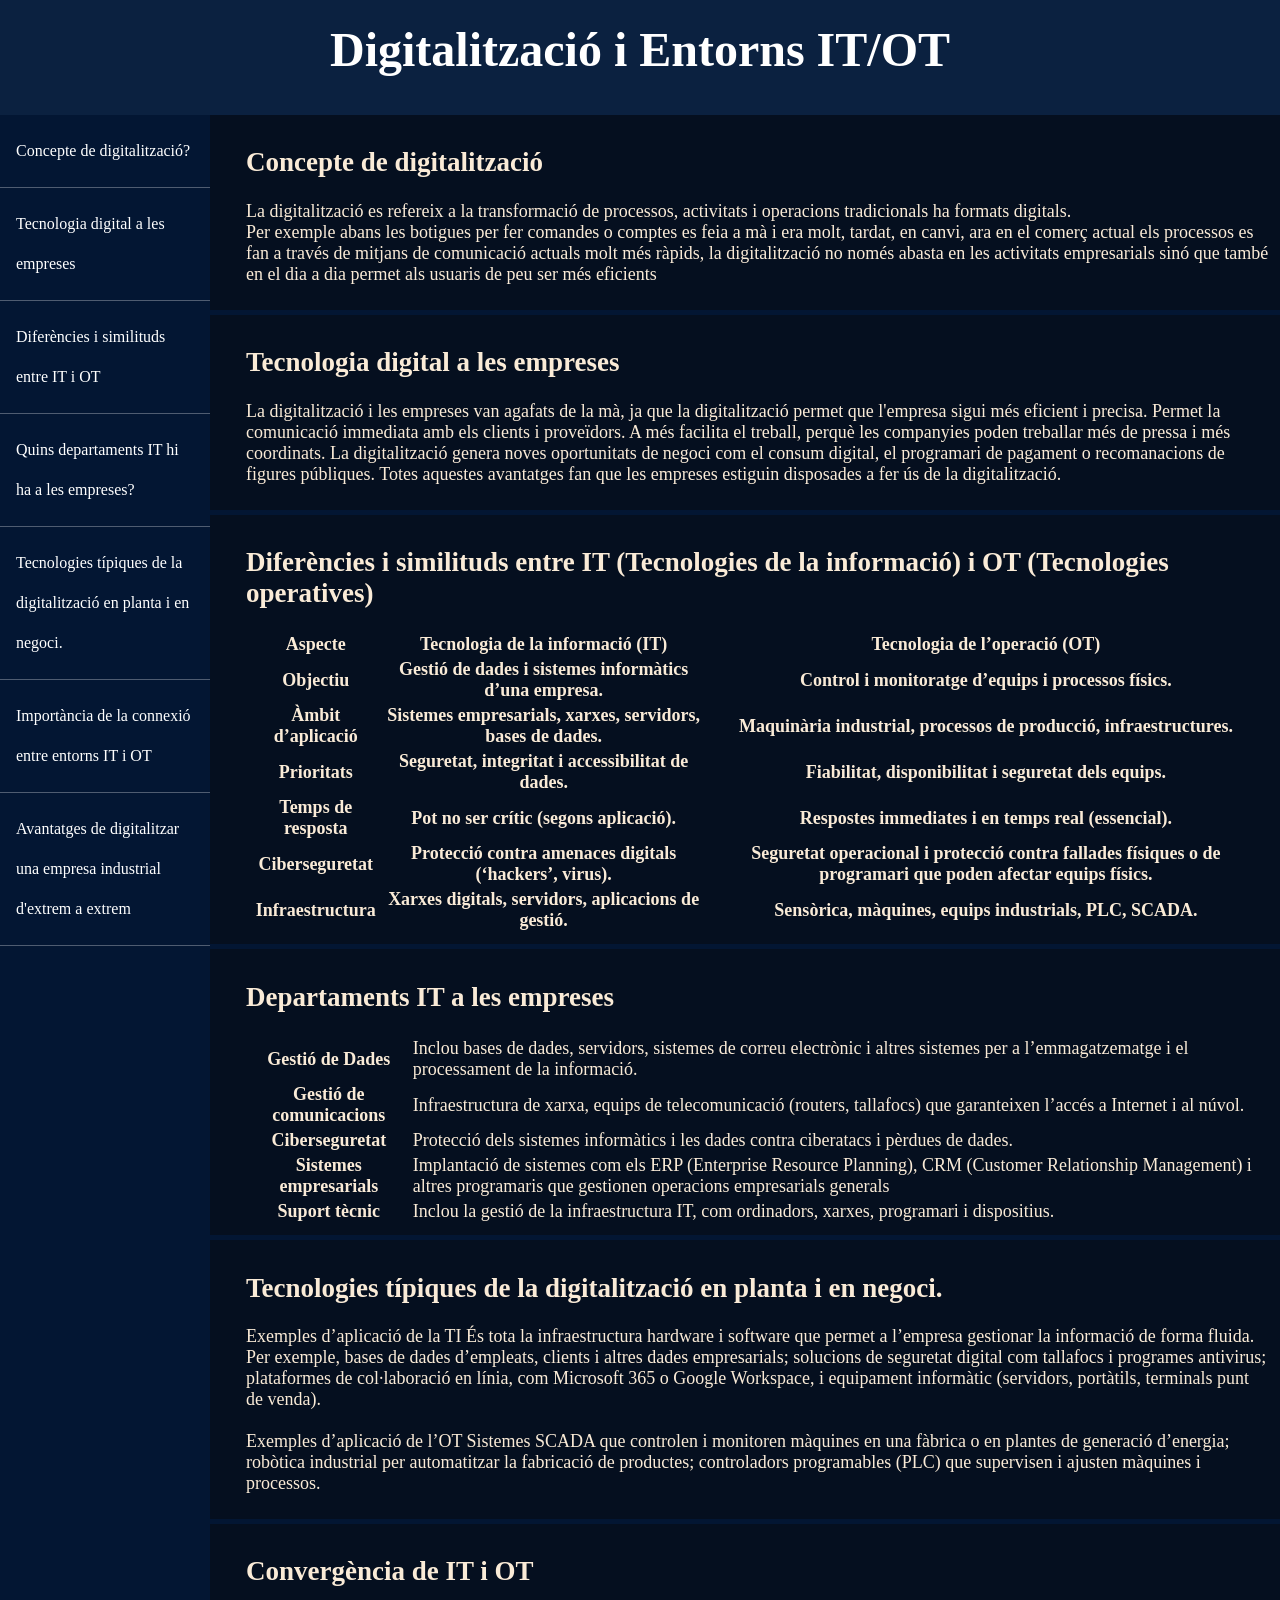
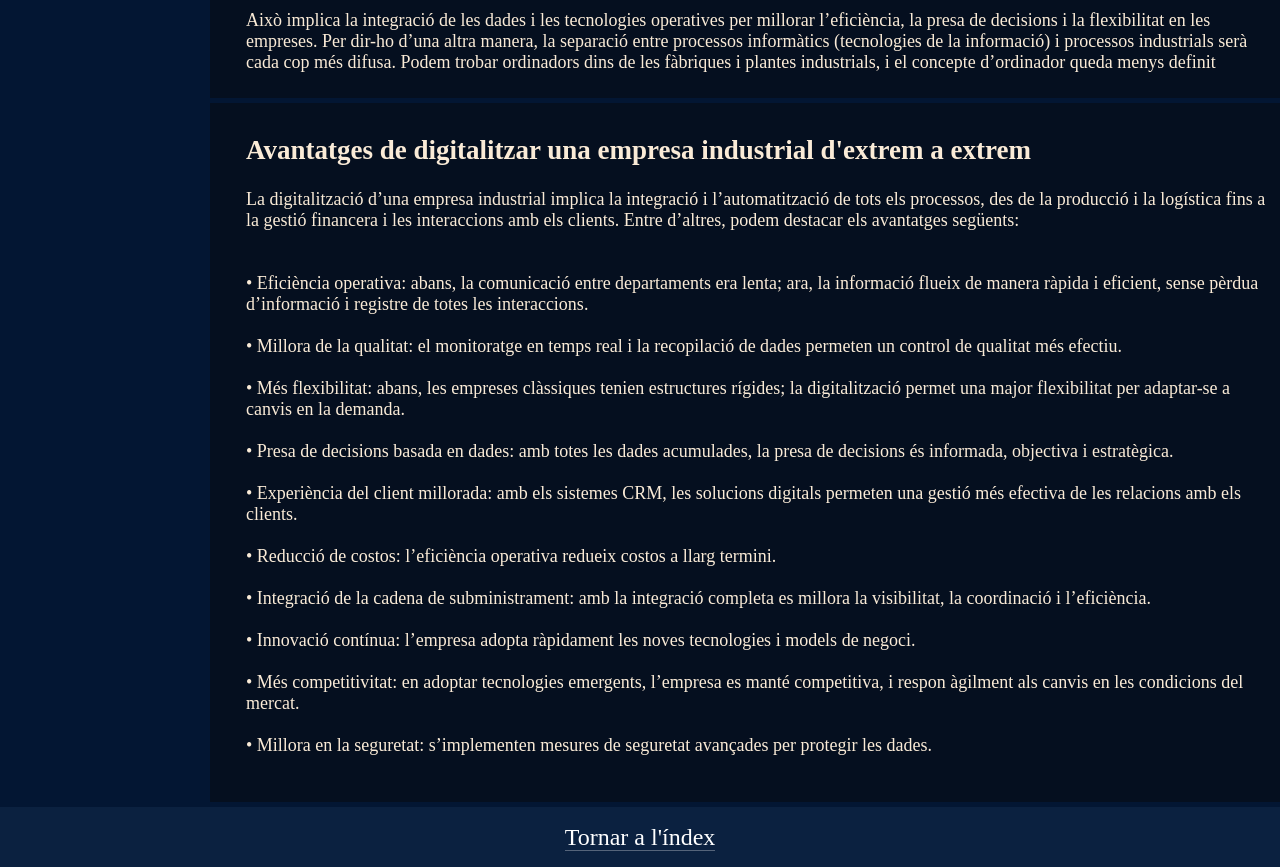
==== pagina1.html @ 05292c55 "subir archivos" ====
<!DOCTYPE html>
<html lang="en">
<head>
    <meta charset="UTF-8">
    <title>PÀGINA 1</title>
    <link rel="stylesheet" href="pagina2.css">
</head>
<body>


<main>

    <header>
        <h1>Digitalització i Entorns IT/OT </h1>
    </header>

    <div id="contenido">

        <nav role="navigation">
            <a href="#1">Concepte de digitalització?</a>
            <a href="#2">Tecnologia digital a les empreses</a>
            <a href="#3">Diferències i similituds entre IT i OT</a>
            <a href="#4">Quins departaments IT hi ha a les empreses?</a>
            <a href="#5">Tecnologies típiques de la digitalització en planta i en negoci.</a>
            <a href="#6">Importància de la connexió entre entorns IT i OT</a>
            <a href="#7">Avantatges de digitalitzar una empresa industrial d'extrem a extrem</a>
        </nav>

        <div>
            <article id="1">
                <h2>Concepte de digitalització</h2>
                <p>La digitalització es refereix a la transformació de processos, activitats i operacions tradicionals ha formats digitals. <br>
                    Per exemple abans les botigues per fer comandes o comptes es feia a mà i era molt, tardat, en canvi, ara en el comerç
                    actual els processos es fan a través de mitjans de comunicació actuals molt més ràpids, la digitalització no només abasta
                    en les activitats empresarials sinó que també en el dia a dia permet als usuaris de peu ser més eficients</p>
            </article>

            <article id="2">
                <h2>Tecnologia digital a les empreses</h2>
                <p>La digitalització i les empreses van agafats de la mà, ja que la digitalització permet que l'empresa sigui més eficient i
                    precisa. Permet la comunicació immediata amb els clients i proveïdors. A més facilita el treball, perquè les companyies poden treballar més de pressa i més coordinats.
                    La digitalització genera noves oportunitats de negoci com el consum digital, el programari de pagament o recomanacions
                    de figures públiques. Totes aquestes avantatges fan que les empreses estiguin disposades a fer ús de la digitalització.</p>
            </article>

            <article id="3">
                <h2>Diferències i similituds entre IT (Tecnologies de la informació) i OT  (Tecnologies operatives)</h2>

                <table>
                    <tbody>
                    <tr>
                        <th>Aspecte</th>
                        <th>Tecnologia de la informació (IT)</th>
                        <th>Tecnologia de l’operació (OT)</th>
                    </tr>
                    <tr>
                        <th>Objectiu</th>
                        <th>Gestió de dades i sistemes informàtics
                            d’una empresa.</th>
                        <th>Control i monitoratge d’equips i
                            processos físics.</th>

                    </tr>

                    <tr>
                        <th>Àmbit d’aplicació </th>
                        <th>Sistemes empresarials, xarxes,
                            servidors, bases de dades.
                        </th>
                        <th>Maquinària industrial, processos de
                            producció, infraestructures.</th>

                    </tr>
                    <tr>
                        <th>Prioritats</th>
                        <th>Seguretat, integritat i accessibilitat de
                            dades.</th>
                        <th>Fiabilitat, disponibilitat i seguretat dels
                            equips.</th>

                    </tr>
                    <tr>
                        <th>Temps de resposta</th>
                        <th>Pot no ser crític (segons aplicació).</th>
                        <th>Respostes immediates i en temps real
                            (essencial).</th>

                    </tr>
                    <tr>
                        <th>Ciberseguretat</th>
                        <th>Protecció contra amenaces digitals
                            (‘hackers’, virus).
                        </th>
                        <th>Seguretat operacional i protecció contra
                            fallades físiques o de programari que
                            poden afectar equips físics.</th>

                    </tr>
                    <tr>
                        <th>Infraestructura</th>
                        <th>Xarxes digitals, servidors, aplicacions de
                            gestió.</th>
                        <th>Sensòrica, màquines, equips industrials,
                            PLC, SCADA.
                        </th>

                    </tr>

                    </tbody>
                </table>

            </article>

            <article id="4">
                <h2>Departaments IT a les empreses</h2>
                <table>
                    <tbody>
                    <tr>
                        <th>Gestió de Dades</th>
                        <td>Inclou bases de dades, servidors, sistemes de correu
                            electrònic i altres sistemes per a l’emmagatzematge i el processament de
                            la informació.</td>
                    </tr>
                    <tr>
                        <th>Gestió de comunicacions</th>
                        <td> Infraestructura de xarxa, equips de telecomunicació (routers, tallafocs) que garanteixen l’accés a Internet i al núvol.
                        </td>
                    </tr>
                    <tr>
                        <th>Ciberseguretat</th>
                        <td>Protecció dels sistemes informàtics i les dades contra
                            ciberatacs i pèrdues de dades.</td>
                    </tr>
                    <tr>
                        <th> Sistemes empresarials</th>
                        <td>Implantació de sistemes com els ERP (Enterprise
                            Resource Planning), CRM (Customer Relationship Management) i altres
                            programaris que gestionen operacions empresarials generals</td>
                    </tr>
                    <tr>
                        <th> Suport tècnic</th>
                        <td>Inclou la gestió de la infraestructura IT, com ordinadors,
                            xarxes, programari i dispositius.
                        </td>
                    </tr>

                    </tbody>
                </table>
            </article>

            <article id="5">
                <h2>Tecnologies típiques de la digitalització en planta i en negoci.</h2>
                <p>Exemples d’aplicació de la TI
                    És tota la infraestructura hardware i software que permet a l’empresa gestionar
                    la informació de forma fluida. Per exemple, bases de dades d’empleats, clients i
                    altres dades empresarials; solucions de seguretat digital com tallafocs i programes
                    antivirus; plataformes de col·laboració en línia, com Microsoft 365 o Google
                    Workspace, i equipament informàtic (servidors, portàtils, terminals punt de
                    venda). <br><br>

                    Exemples d’aplicació de l’OT
                    Sistemes SCADA que controlen i monitoren màquines en una fàbrica o en plantes
                    de generació d’energia; robòtica industrial per automatitzar la fabricació de
                    productes; controladors programables (PLC) que supervisen i ajusten màquines
                    i processos.
                </p>
            </article>

            <article id="6">
                <h2>Convergència de IT i OT</h2>
                <p>Això implica la integració de les dades i les
                    tecnologies operatives per millorar l’eficiència, la presa de decisions i la flexibilitat
                    en les empreses. Per dir-ho d’una altra manera, la separació entre processos
                    informàtics (tecnologies de la informació) i processos industrials serà cada cop
                    més difusa. Podem trobar ordinadors dins de les fàbriques i plantes industrials,
                    i el concepte d’ordinador queda menys definit</p>
            </article>

            <article id="7">
                <h2>Avantatges de digitalitzar una empresa industrial d'extrem a extrem</h2>
                <p>La digitalització d’una empresa industrial implica la integració i l’automatització
                    de tots els processos, des de la producció i la logística fins a la gestió financera
                    i les interaccions amb els clients. Entre d’altres, podem destacar els avantatges
                    següents: <br><br><br>
                    • Eficiència operativa: abans, la comunicació entre departaments era lenta;
                    ara, la informació flueix de manera ràpida i eficient, sense pèrdua d’informació i registre de totes les interaccions.<br><br>
                    • Millora de la qualitat: el monitoratge en temps real i la recopilació de dades
                    permeten un control de qualitat més efectiu.<br><br>
                    • Més flexibilitat: abans, les empreses clàssiques tenien estructures rígides;
                    la digitalització permet una major flexibilitat per adaptar-se a canvis en la
                    demanda.<br><br>
                    • Presa de decisions basada en dades: amb totes les dades acumulades, la
                    presa de decisions és informada, objectiva i estratègica.<br><br>
                    • Experiència del client millorada: amb els sistemes CRM, les solucions
                    digitals permeten una gestió més efectiva de les relacions amb els clients.<br><br>
                    • Reducció de costos: l’eficiència operativa redueix costos a llarg termini.<br><br>
                    • Integració de la cadena de subministrament: amb la integració completa es
                    millora la visibilitat, la coordinació i l’eficiència.<br><br>
                    • Innovació contínua: l’empresa adopta ràpidament les noves tecnologies i
                    models de negoci.<br><br>
                    • Més competitivitat: en adoptar tecnologies emergents, l’empresa es manté
                    competitiva, i respon àgilment als canvis en les condicions del mercat.<br><br>
                    • Millora en la seguretat: s’implementen mesures de seguretat avançades per
                    protegir les dades.<br><br>
                </p>
            </article>
        </div>
    </div>

    <footer>
        <a href="index.html">Tornar a l'índex</a>
    </footer>

</main>

</body></html>
---- pagina2.css ----
body, main, html {
    border: 0;
    margin: 0;
    padding: 0;
    width: 100%;
}

header { background-color: #0b2140; line-height: 80px; width:100%;}
nav {background-color: #031633;}
article { background-color: #050f1f;}
p{}
footer { background-color: #0b2140; width:100%;}
header, footer{ color: white; padding-top: 10px; padding-bottom: 10px; font-size: 24px}
article{color: antiquewhite; padding: 10px; font-size: 18px}
header, footer { text-align: center; width: 100%}
h1, p { margin: 0 0 15px 0; }
a { border-bottom: 1px solid rgba(255,255,255,.3); color: white; line-height: 40px; text-decoration: none; }

main{
    display: flex;
    flex-direction: column;
}
main nav{
    display: flex;
    flex-direction: column;
    width:20vw;
}
nav a{
    padding: 1em;
}
main article{
    width: 80vw;
    padding-left: 2em;

    border-bottom: #031633 solid 5px;
}
#contenido{
    display: flex;
    flex-direction: row;
    width: 100%;
}
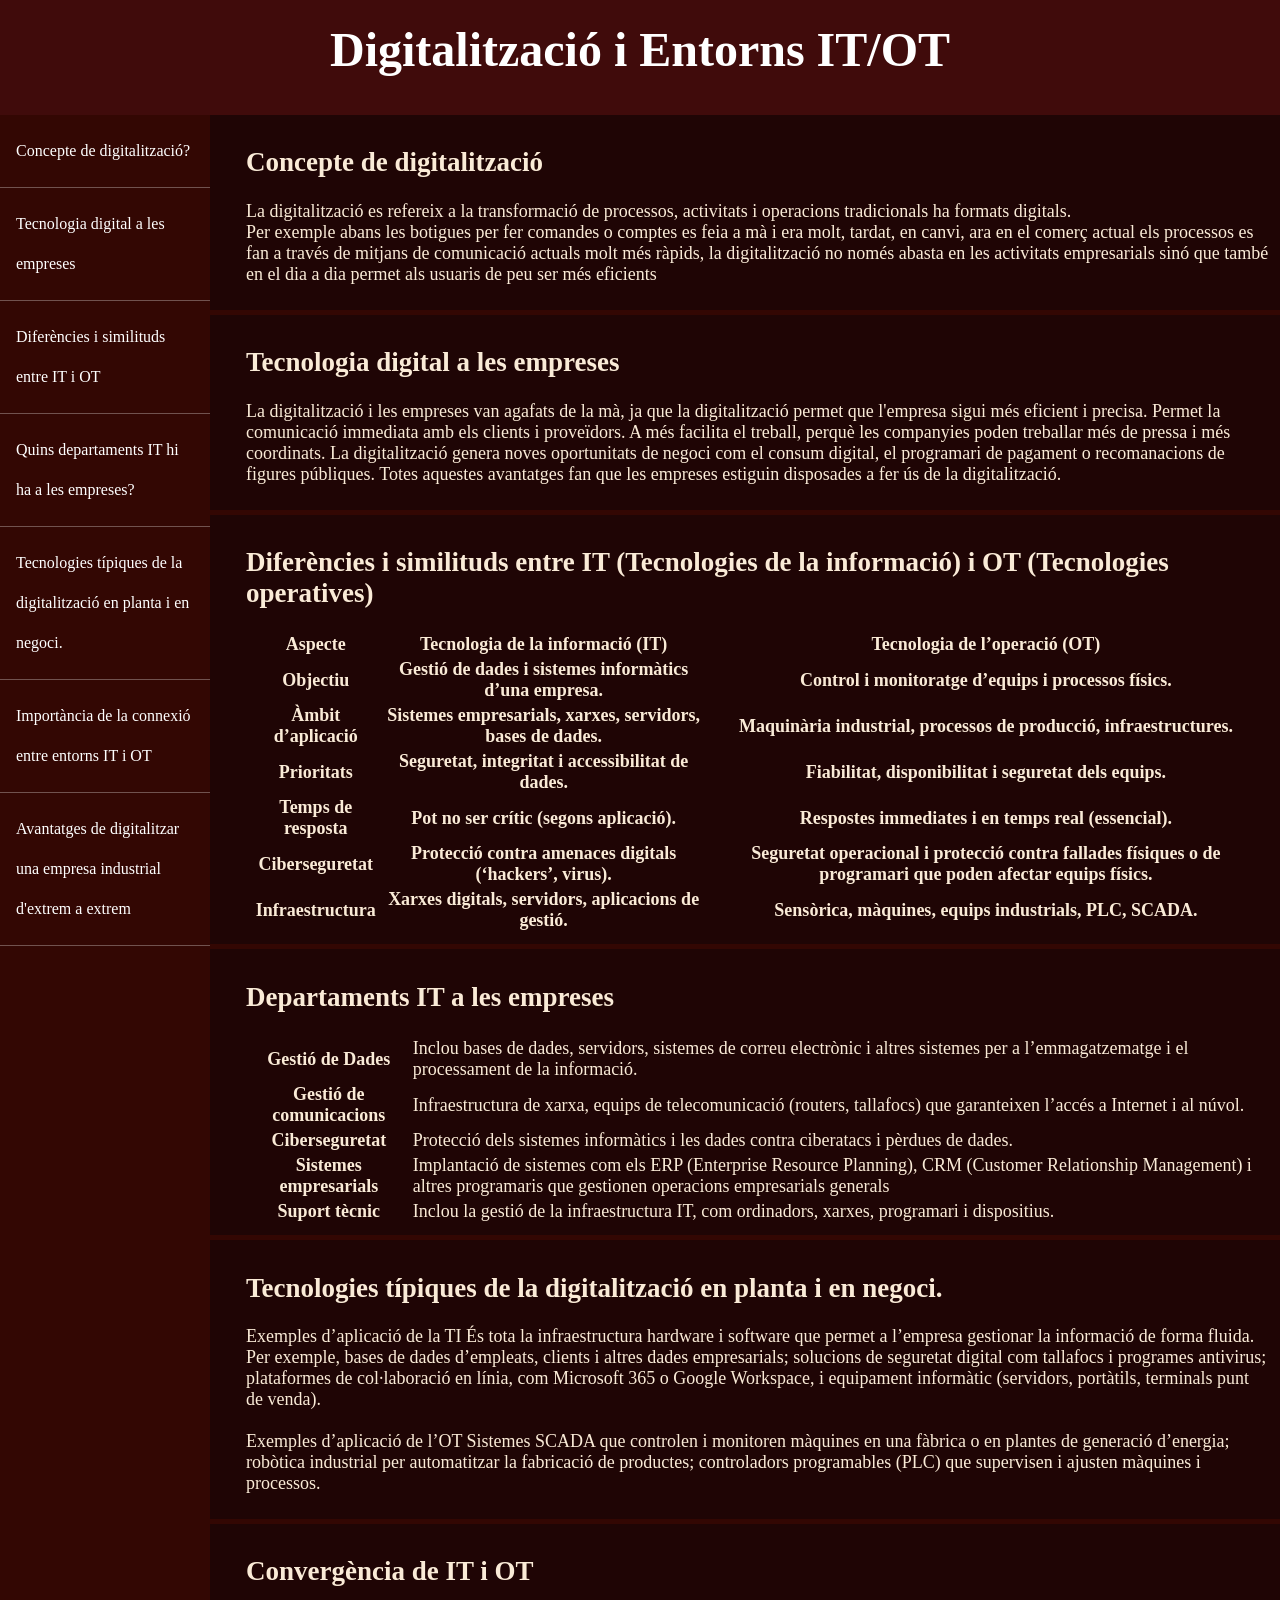
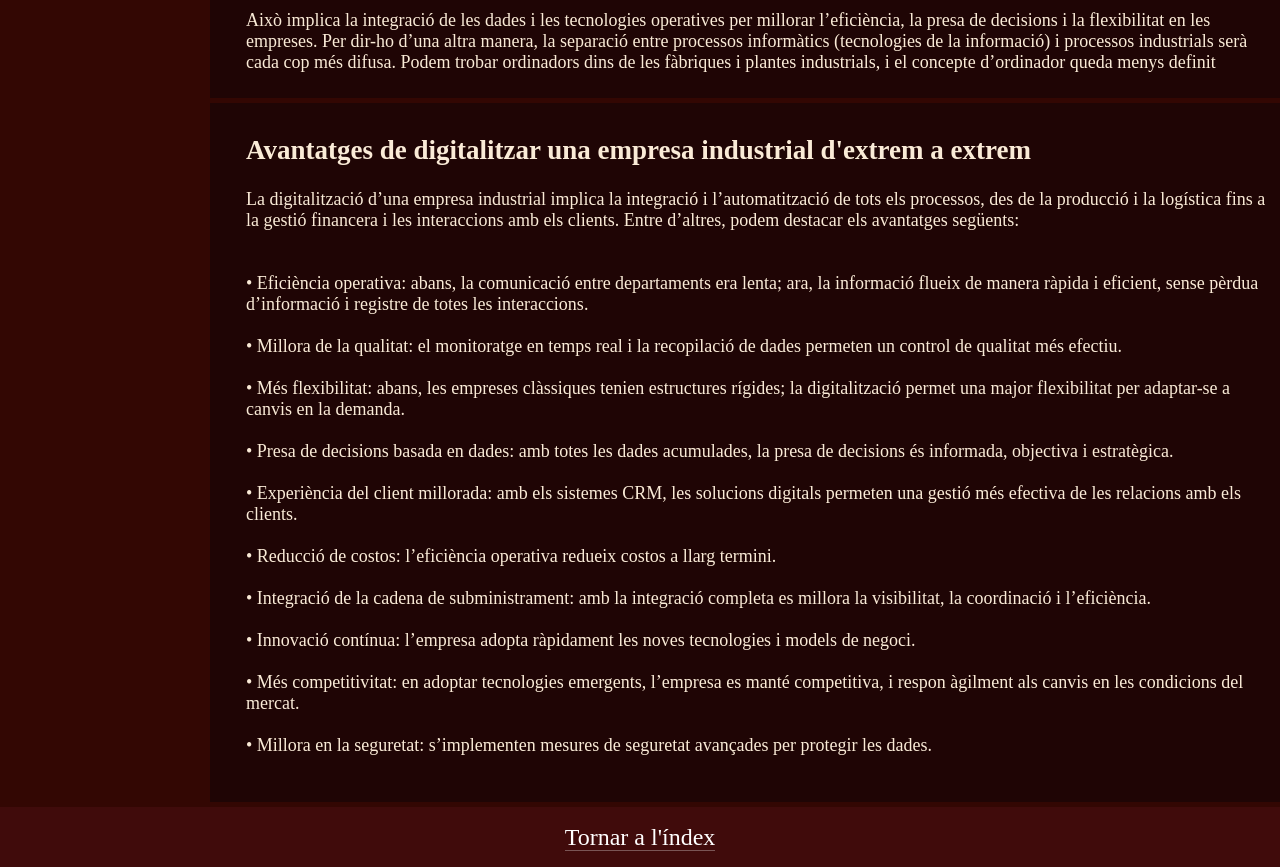
==== commit 600b186e: "colorines" ====
--- a/pagina1.html
+++ b/pagina1.html
@@ -2,8 +2,8 @@
 <html lang="en">
 <head>
     <meta charset="UTF-8">
-    <title>PÀGINA 1</title>
-    <link rel="stylesheet" href="pagina2.css">
+    <title>Digitalització i Entorns IT/OT</title>
+    <link rel="stylesheet" href="pagina1.css">
 </head>
 <body>
 
--- a/pagina1.css
+++ b/pagina1.css
@@ -0,0 +1,41 @@
+body, main, html {
+    border: 0;
+    margin: 0;
+    padding: 0;
+    width: 100%;
+}
+
+header { background-color: #400b0b; line-height: 80px; width:100%;}
+nav {background-color: #330703;}
+article { background-color: #1f0505;}
+p{}
+footer { background-color: #400b0b; width:100%;}
+header, footer{ color: white; padding-top: 10px; padding-bottom: 10px; font-size: 24px}
+article{color: antiquewhite; padding: 10px; font-size: 18px}
+header, footer { text-align: center; width: 100%}
+h1, p { margin: 0 0 15px 0; }
+a { border-bottom: 1px solid rgba(255,255,255,.3); color: white; line-height: 40px; text-decoration: none; }
+
+main{
+    display: flex;
+    flex-direction: column;
+}
+main nav{
+    display: flex;
+    flex-direction: column;
+    width:20vw;
+}
+nav a{
+    padding: 1em;
+}
+main article{
+    width: 80vw;
+    padding-left: 2em;
+
+    border-bottom: #330703 solid 5px;
+}
+#contenido{
+    display: flex;
+    flex-direction: row;
+    width: 100%;
+}
